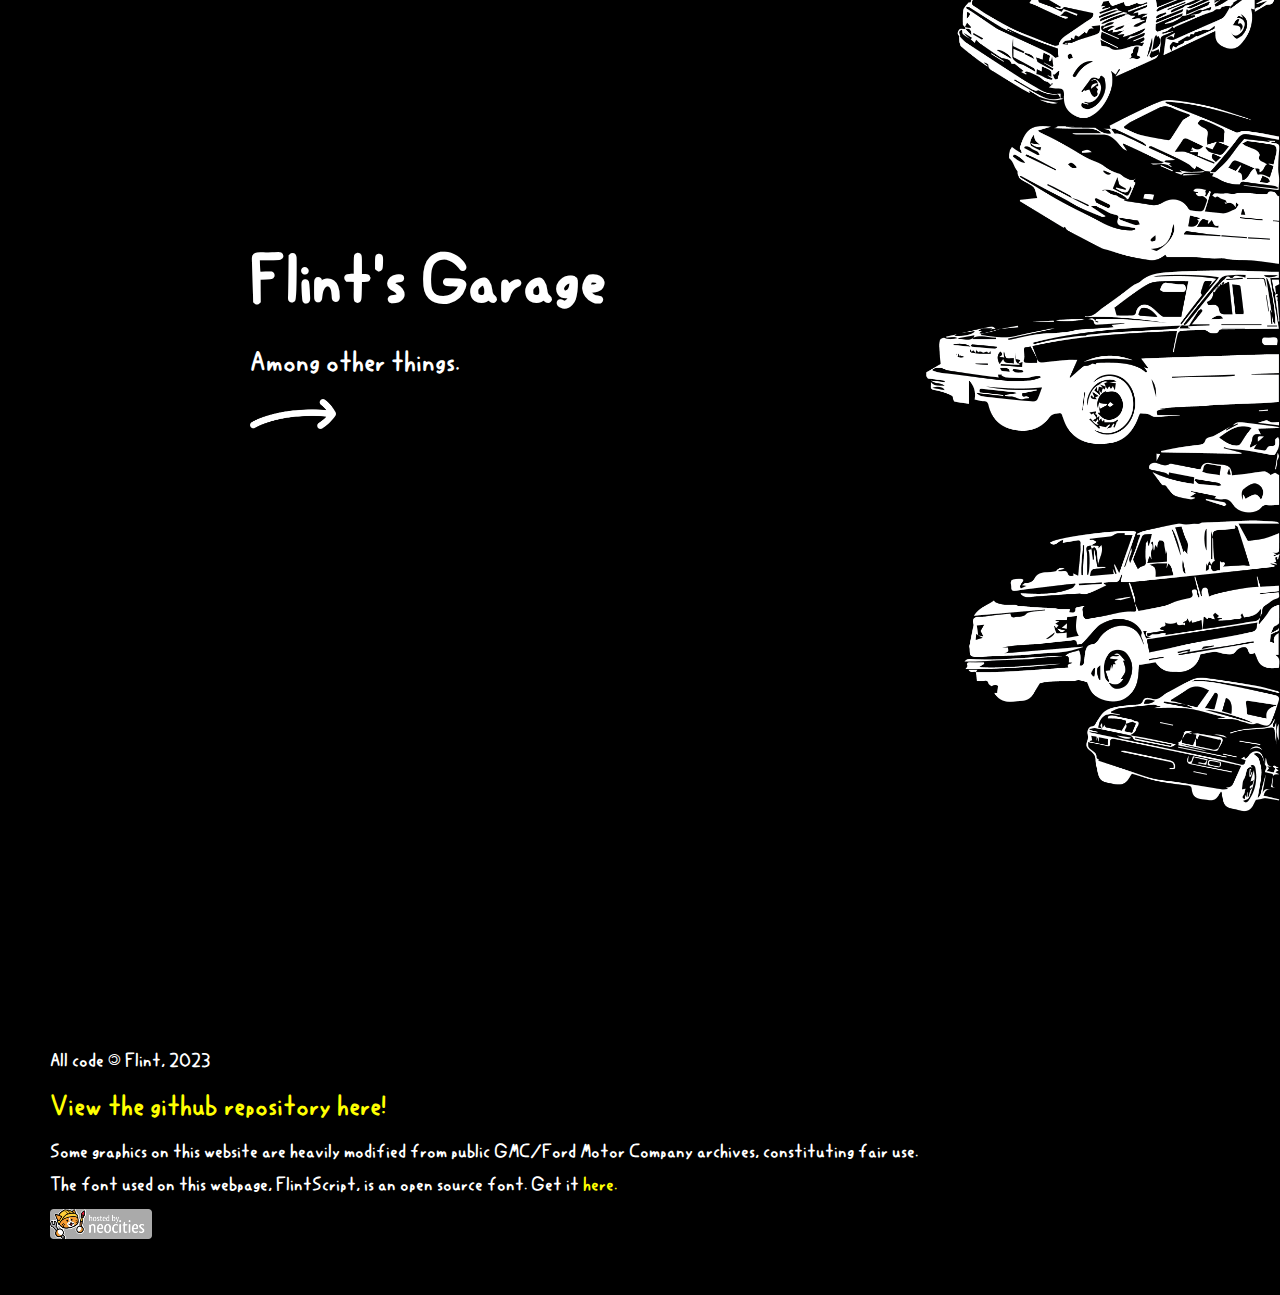
==== index.html @ 7470379d "first commit" ====
<!DOCTYPE html>
<html>
  	<head>
		<meta charset="UTF-8">
		<meta name="viewport" content="width=device-width, initial-scale=1.0">
		<title>Flint's Garage</title>
		<style>
			@font-face {
				font-family: FlintScript;
				src: url('fonts/FlintScript/FlintScript.woff') format('woff');
				src: url('fonts/FlintScript/FlintScript.woff2') format('woff2');
				src: url('fonts/FlintScript/FlintScript.ttf') format('truetype');
			}

			body {
				background-color: black;
				color: white;
				font-size: 24px;
				font-family: 'FlintScript';
				margin: 50px;
				padding: 0px;
			}

				.textlink a:link {
                    color: yellow;
                    background-color: transparent;
                    text-decoration: none;
                }
                .textlink a:visited {
                    color: lightskyblue;
                    background-color: transparent;
                    text-decoration: none;
                }
                .textlink a:hover {
                    color: black;
                    background-color: white;
                    text-decoration: none;
                }
                .textlink a:active {
                    color: black;
                    background-color: yellow;
                    text-decoration: underline;
                }
    	</style>
  	</head>

  	<body>
		<img src="images/collage.png" height="30%" width="30%" style="position:relative; top:-50px; right:-50px; float:right; image-rendering:crisp-edges;">
    	<h1 style="font-size:56px; padding-left:200px; padding-top:200px;">Flint's Garage</h1>
		<p style="padding-left:200px;">Among other things.</p>
		<a href="/home"><img src="images/arrow.png" style="height:30px; image-rendering:auto; padding-left:200px;"></a>
		<p style="padding-top:600px; font-size:16px;">All code 🄯 Flint, 2023 </p>
		<span class="textlink"><p><a href="https://github.com/HooBearB/flintsGarage">View the github repository here!</a></p></span>
		<p style="font-size:16px;">Some graphics on this website are heavily modified from public GMC/Ford Motor Company archives, constituting fair use.</p>
		<span class="textlink"><p style="font-size:16px;">The font used on this webpage, FlintScript, is an open source font. Get it <a href="https://github.com/HooBearB/flintsGarage/fonts/FlintScript/FlintScript.ttf">here.</a></p></span>
		<img src="neocities.png" style="height:30px; image-rendering:auto;">
  	</body>
</html>
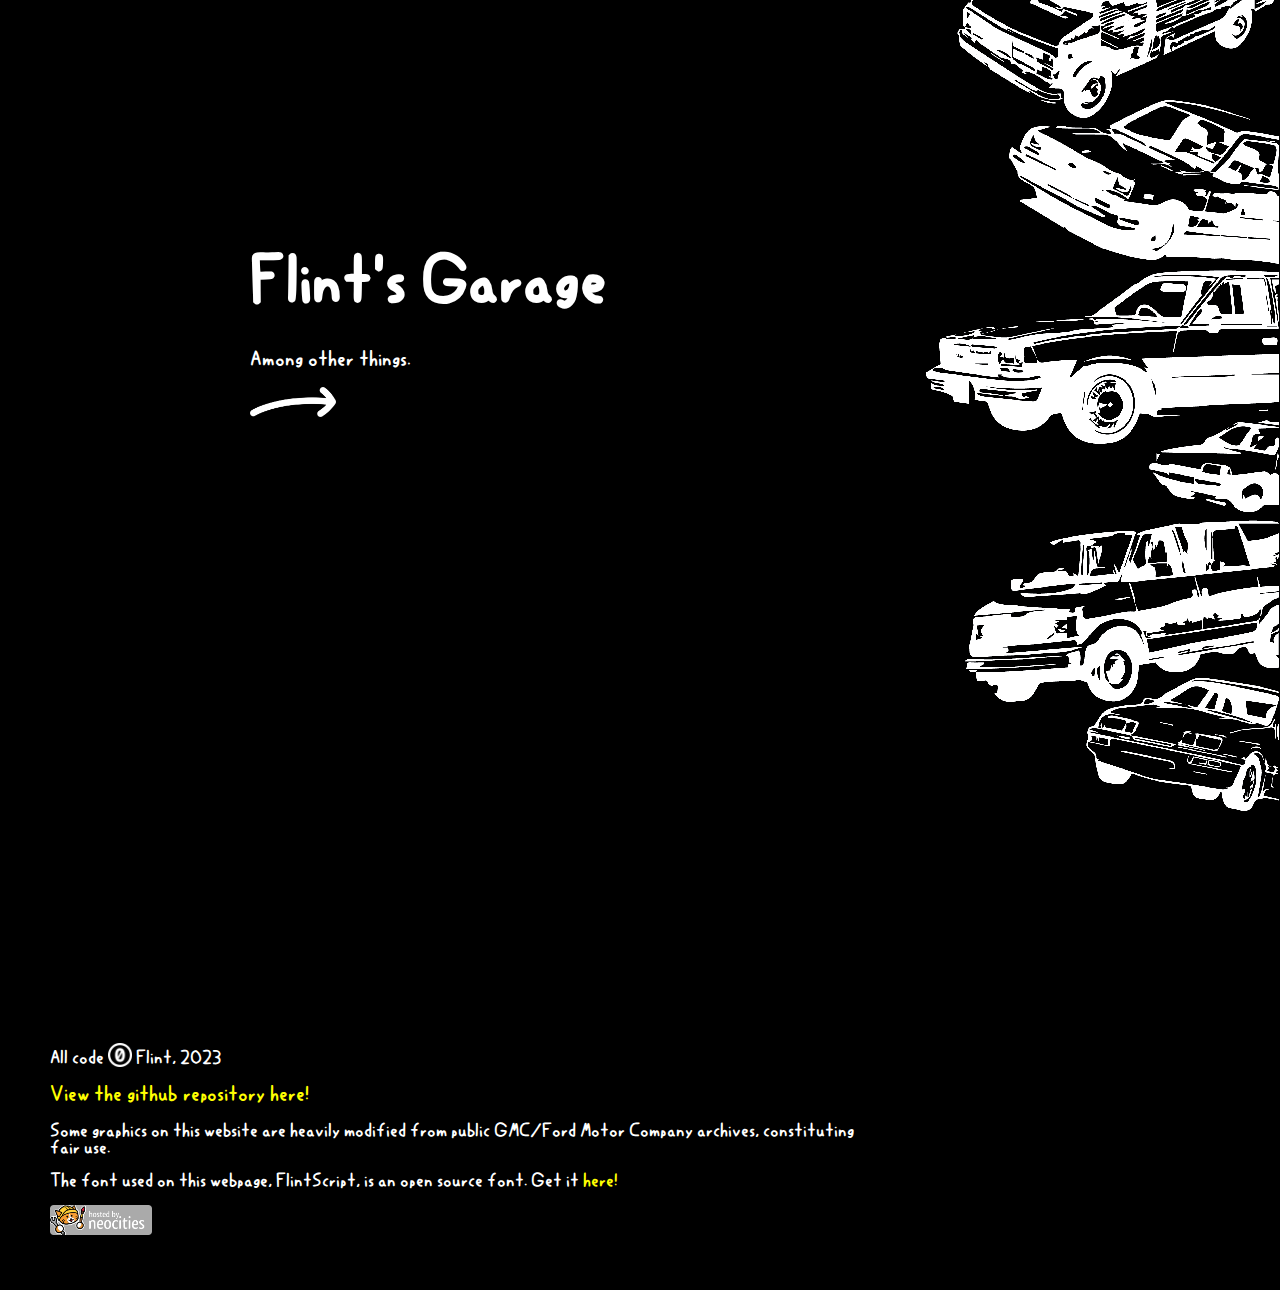
==== commit eb1fc664: "The great shrinking (CSS mounting)" ====
--- a/index.html
+++ b/index.html
@@ -4,55 +4,20 @@
 		<meta charset="UTF-8">
 		<meta name="viewport" content="width=device-width, initial-scale=1.0">
 		<title>Flint's Garage</title>
-		<style>
-			@font-face {
-				font-family: FlintScript;
-				src: url('fonts/FlintScript/FlintScript.woff') format('woff');
-				src: url('fonts/FlintScript/FlintScript.woff2') format('woff2');
-				src: url('fonts/FlintScript/FlintScript.ttf') format('truetype');
-			}
-
-			body {
-				background-color: black;
-				color: white;
-				font-size: 24px;
-				font-family: 'FlintScript';
-				margin: 50px;
-				padding: 0px;
-			}
-
-				.textlink a:link {
-                    color: yellow;
-                    background-color: transparent;
-                    text-decoration: none;
-                }
-                .textlink a:visited {
-                    color: lightskyblue;
-                    background-color: transparent;
-                    text-decoration: none;
-                }
-                .textlink a:hover {
-                    color: black;
-                    background-color: white;
-                    text-decoration: none;
-                }
-                .textlink a:active {
-                    color: black;
-                    background-color: yellow;
-                    text-decoration: underline;
-                }
-    	</style>
+		<link rel="stylesheet" href="style.css">
   	</head>
 
   	<body>
 		<img src="images/collage.png" height="30%" width="30%" style="position:relative; top:-50px; right:-50px; float:right; image-rendering:crisp-edges;">
-    	<h1 style="font-size:56px; padding-left:200px; padding-top:200px;">Flint's Garage</h1>
+    	<div style="padding-right:30%">
+		<h1 style="font-size:56px; padding-left:200px; padding-top:200px;">Flint's Garage</h1>
 		<p style="padding-left:200px;">Among other things.</p>
 		<a href="/home"><img src="images/arrow.png" style="height:30px; image-rendering:auto; padding-left:200px;"></a>
-		<p style="padding-top:600px; font-size:16px;">All code 🄯 Flint, 2023 </p>
+		<p style="padding-top:600px; font-size:16px;">All code <img src="images/nrri.png" style="position:relative; bottom:-5px; image-rendering:auto;" height="24px" width="24px"> Flint, 2023 </p>
 		<span class="textlink"><p><a href="https://github.com/HooBearB/flintsGarage">View the github repository here!</a></p></span>
 		<p style="font-size:16px;">Some graphics on this website are heavily modified from public GMC/Ford Motor Company archives, constituting fair use.</p>
-		<span class="textlink"><p style="font-size:16px;">The font used on this webpage, FlintScript, is an open source font. Get it <a href="https://github.com/HooBearB/flintsGarage/fonts/FlintScript/FlintScript.ttf">here.</a></p></span>
+		<span class="textlink"><p style="font-size:16px;">The font used on this webpage, FlintScript, is an open source font. Get it <a href="https://github.com/HooBearB/flintsGarage/blob/master/fonts/FlintScript/FlintScript.ttf">here!</a></p></span>
 		<img src="neocities.png" style="height:30px; image-rendering:auto;">
+		</div>
   	</body>
 </html>--- a/style.css
+++ b/style.css
@@ -0,0 +1,47 @@
+@font-face {
+    font-family: FlintScript;
+    src: url('fonts/FlintScript/FlintScript.woff') format('woff');
+    src: url('fonts/FlintScript/FlintScript.woff2') format('woff2');
+    src: url('fonts/FlintScript/FlintScript.ttf') format('truetype');
+}
+
+::-moz-selection {
+    color: black;
+    background: white;
+}
+
+::selection {
+    color: black;
+    background: white;
+}
+
+body {
+    background-color: black;
+    color: white;
+    font-size: 18px;
+    font-family: 'FlintScript';
+    margin: 50px;
+    padding: 0px;
+    image-rendering: pixelated;
+}
+
+.textlink a:link {
+    color: yellow;
+    background-color: transparent;
+    text-decoration: none;
+}
+.textlink a:visited {
+    color: lightskyblue;
+    background-color: transparent;
+    text-decoration: none;
+}
+.textlink a:hover {
+    color: yellow;
+    background-color: transparent;
+    text-decoration: underline dotted yellow;
+}
+.textlink a:active {
+    color: black;
+    background-color: yellow;
+    text-decoration: underline;
+}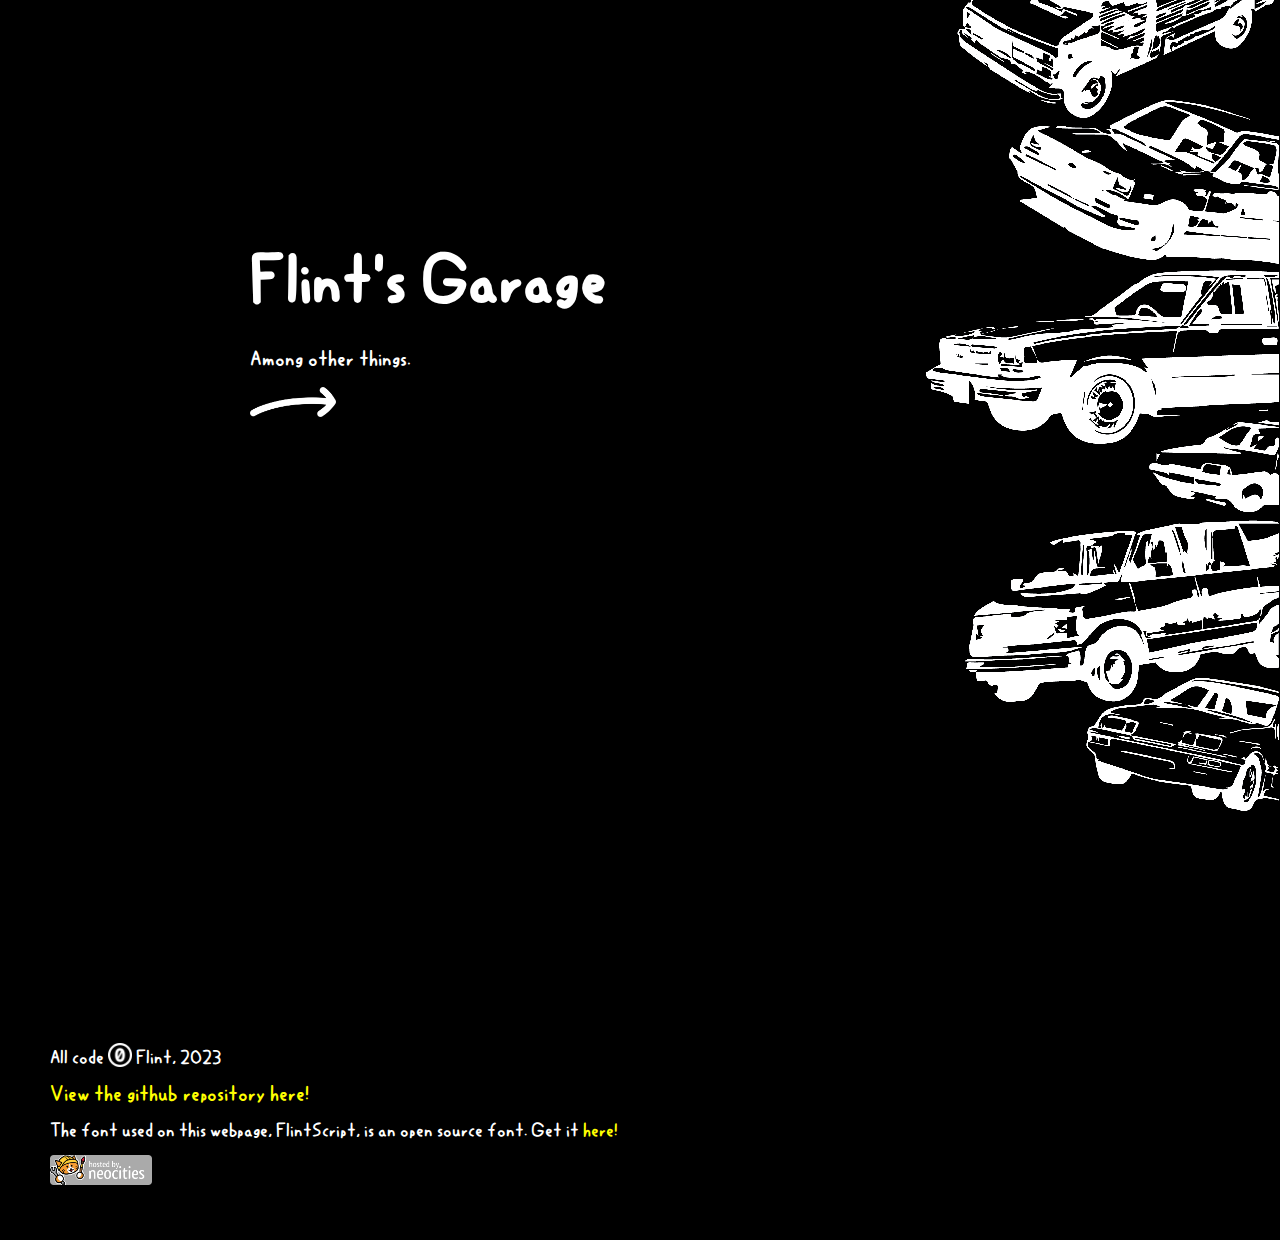
==== commit 0c5b15a9: "Icon implementation without icon, home page layout" ====
--- a/index.html
+++ b/index.html
@@ -4,6 +4,7 @@
 		<meta charset="UTF-8">
 		<meta name="viewport" content="width=device-width, initial-scale=1.0">
 		<title>Flint's Garage</title>
+		<link rel="icon" href="images/icon.png">
 		<link rel="stylesheet" href="style.css">
   	</head>
 
@@ -15,7 +16,6 @@
 		<a href="/home"><img src="images/arrow.png" style="height:30px; image-rendering:auto; padding-left:200px;"></a>
 		<p style="padding-top:600px; font-size:16px;">All code <img src="images/nrri.png" style="position:relative; bottom:-5px; image-rendering:auto;" height="24px" width="24px"> Flint, 2023 </p>
 		<span class="textlink"><p><a href="https://github.com/HooBearB/flintsGarage">View the github repository here!</a></p></span>
-		<p style="font-size:16px;">Some graphics on this website are heavily modified from public GMC/Ford Motor Company archives, constituting fair use.</p>
 		<span class="textlink"><p style="font-size:16px;">The font used on this webpage, FlintScript, is an open source font. Get it <a href="https://github.com/HooBearB/flintsGarage/blob/master/fonts/FlintScript/FlintScript.ttf">here!</a></p></span>
 		<img src="neocities.png" style="height:30px; image-rendering:auto;">
 		</div>
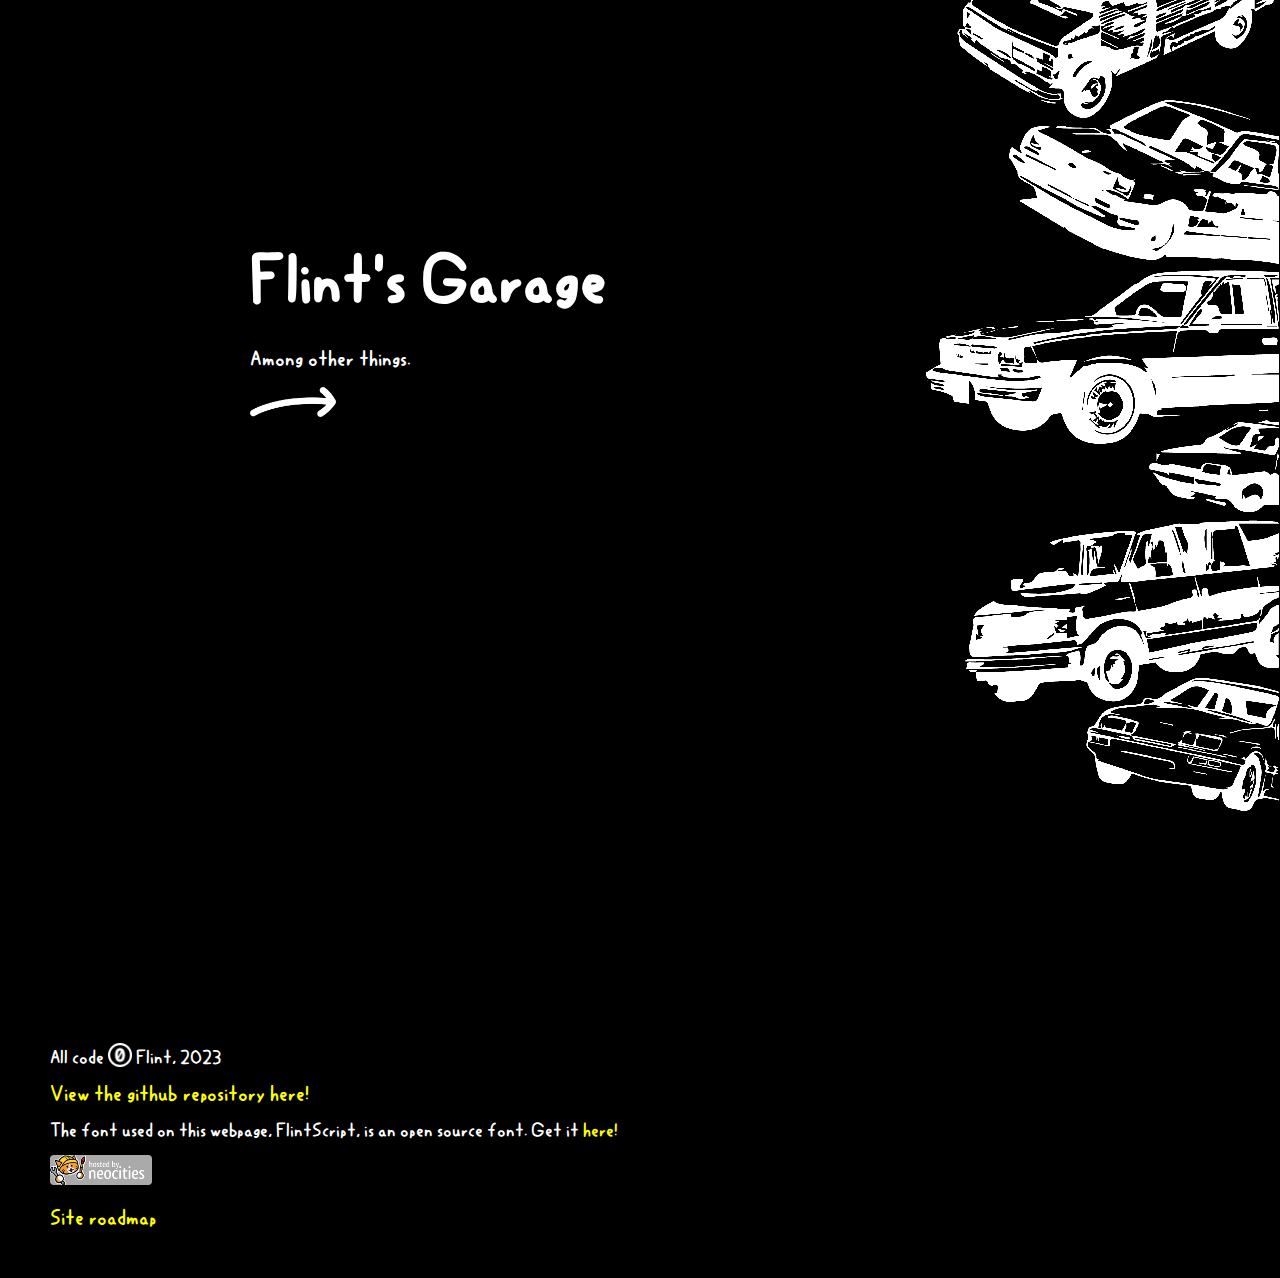
==== commit 79649847: "Adding roadmap to index page" ====
--- a/index.html
+++ b/index.html
@@ -18,6 +18,7 @@
 		<span class="textlink"><p><a href="https://github.com/HooBearB/flintsGarage">View the github repository here!</a></p></span>
 		<span class="textlink"><p style="font-size:16px;">The font used on this webpage, FlintScript, is an open source font. Get it <a href="https://github.com/HooBearB/flintsGarage/blob/master/fonts/FlintScript/FlintScript.ttf">here!</a></p></span>
 		<img src="neocities.png" style="height:30px; image-rendering:auto;">
+		<span class="textlink"><a href="/roadmap"><p>Site roadmap</p></a></span>
 		</div>
   	</body>
 </html>--- a/style.css
+++ b/style.css
@@ -23,6 +23,7 @@
     margin: 50px;
     padding: 0px;
     image-rendering: pixelated;
+    text-underline-offset: 5px;
 }
 
 .textlink a:link {
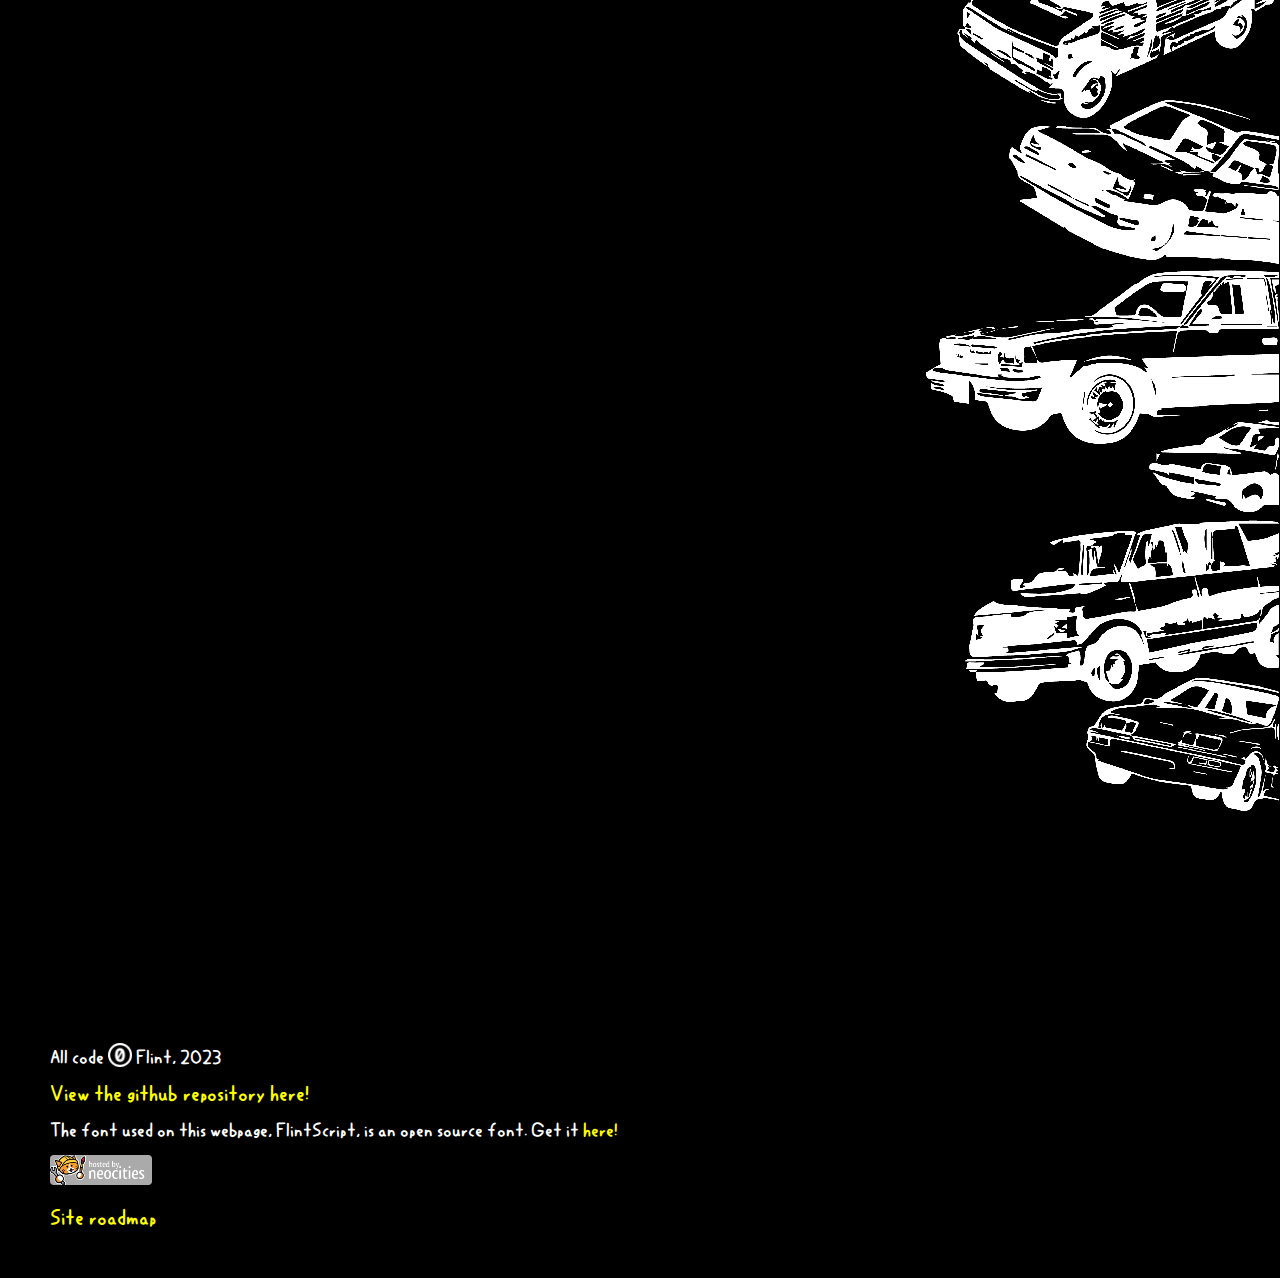
==== commit d289ffbd: "Animations for cool factor" ====
--- a/index.html
+++ b/index.html
@@ -6,14 +6,21 @@
 		<title>Flint's Garage</title>
 		<link rel="icon" href="images/icon.png">
 		<link rel="stylesheet" href="style.css">
+		<link rel="stylesheet" href="animations.css">
   	</head>
 
   	<body>
 		<img src="images/collage.png" height="30%" width="30%" style="position:relative; top:-50px; right:-50px; float:right; image-rendering:crisp-edges;">
     	<div style="padding-right:30%">
-		<h1 style="font-size:56px; padding-left:200px; padding-top:200px;">Flint's Garage</h1>
-		<p style="padding-left:200px;">Among other things.</p>
-		<a href="/home"><img src="images/arrow.png" style="height:30px; image-rendering:auto; padding-left:200px;"></a>
+		<div class="fade-in" style="position:relative; animation-delay:0.1s;">
+			<h1 style="font-size:56px; padding-left:200px; padding-top:200px;">Flint's Garage</h1>
+		</div>
+		<div class="fade-in" style="position:relative; animation-delay:0.3s;">
+			<p style="padding-left:200px;">Among other things.</p>
+		</div>
+		<div class="fade-in" style="position:relative; animation-delay:0.5s;">
+			<a href="/home"><img src="images/arrow.png" style="height:30px; image-rendering:auto; padding-left:200px;"></a>
+		</div>
 		<p style="padding-top:600px; font-size:16px;">All code <img src="images/nrri.png" style="position:relative; bottom:-5px; image-rendering:auto;" height="24px" width="24px"> Flint, 2023 </p>
 		<span class="textlink"><p><a href="https://github.com/HooBearB/flintsGarage">View the github repository here!</a></p></span>
 		<span class="textlink"><p style="font-size:16px;">The font used on this webpage, FlintScript, is an open source font. Get it <a href="https://github.com/HooBearB/flintsGarage/blob/master/fonts/FlintScript/FlintScript.ttf">here!</a></p></span>
--- a/animations.css
+++ b/animations.css
@@ -0,0 +1,30 @@
+.fade-in {
+    position:relative;
+    opacity:0;
+    left:-100px;
+    animation-name:fadeIn;
+    animation-duration:1s;
+    animation-fill-mode:forwards;
+    animation-timing-function:ease-out
+}
+
+@keyframes fadeIn {
+    0% { opacity:0;left:-100px; }
+    100% { opacity:1;left:0px; }
+}
+@-moz-keyframes fadeIn {
+    0% { opacity:0;left:-100px; }
+    100% { opacity:1;left:0px; }
+}
+@-webkit-keyframes fadeIn {
+    0% { opacity:0;left:-100px; }
+    100% { opacity:1;left:0px; }
+}
+@-o-keyframes fadeIn {
+    0% { opacity:0;left:-100px; }
+    100% { opacity:1;left:0px; }
+}
+@-ms-keyframes fadeIn {
+    0% { opacity:0;left:-100px; }
+    100% { opacity:1;left:0px; }
+}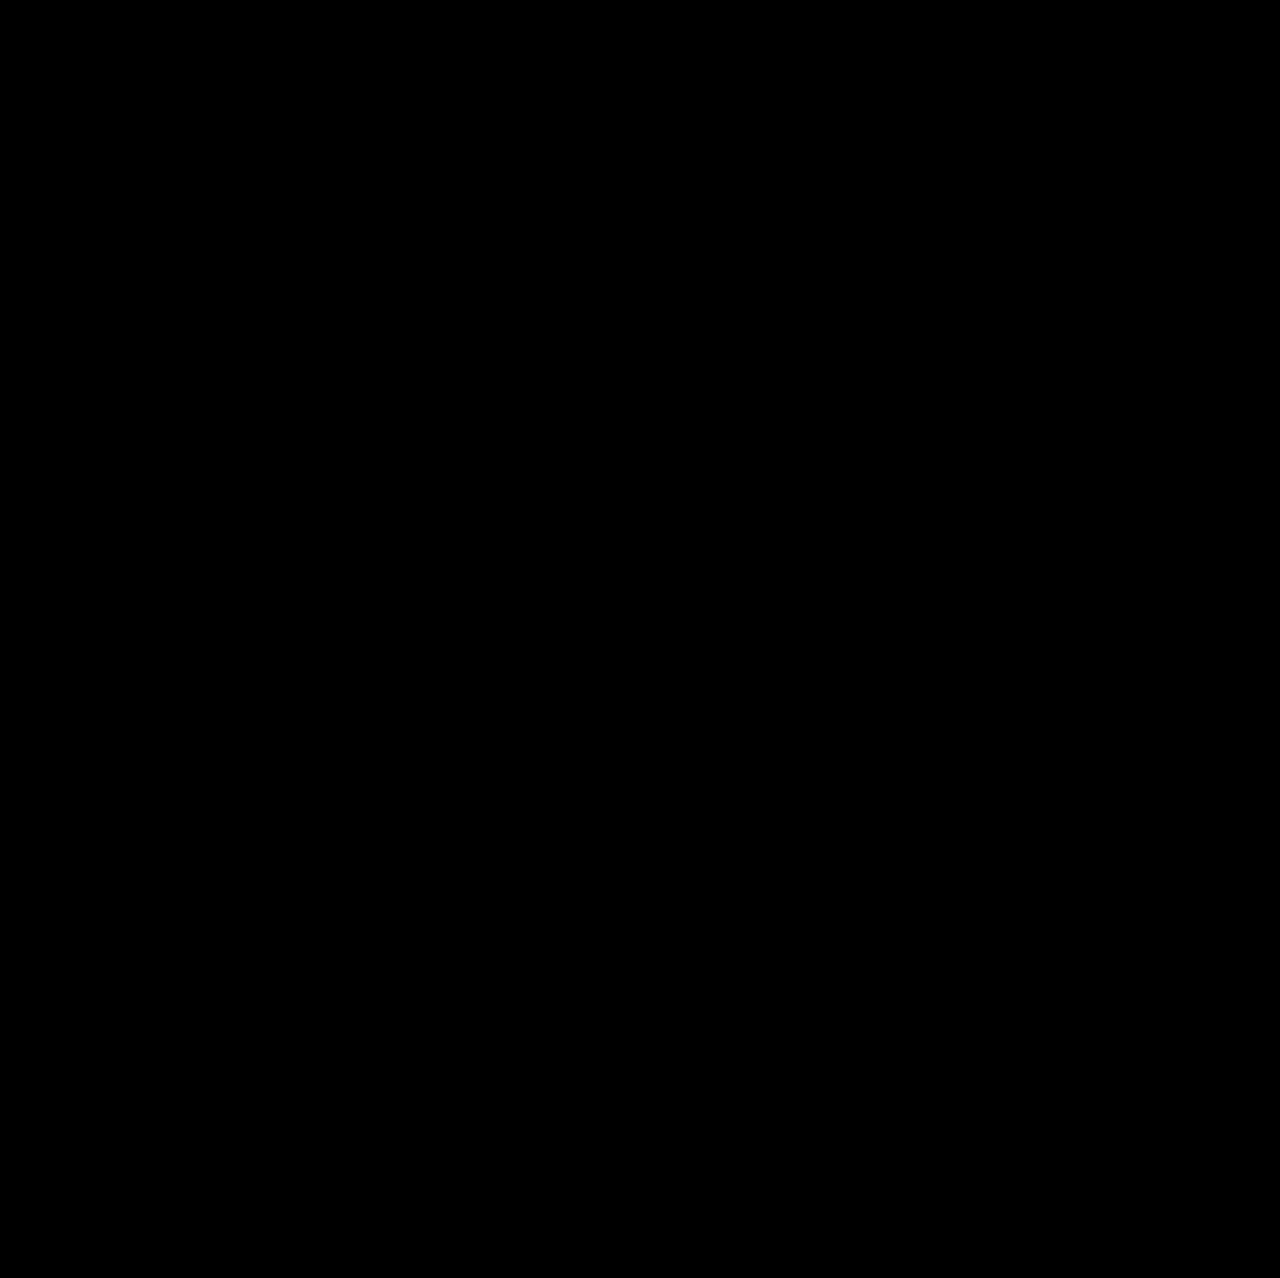
==== commit f4ef61cc: "Cool animations #2" ====
--- a/index.html
+++ b/index.html
@@ -10,22 +10,27 @@
   	</head>
 
   	<body>
-		<img src="images/collage.png" height="30%" width="30%" style="position:relative; top:-50px; right:-50px; float:right; image-rendering:crisp-edges;">
-    	<div style="padding-right:30%">
-		<div class="fade-in" style="position:relative; animation-delay:0.1s;">
-			<h1 style="font-size:56px; padding-left:200px; padding-top:200px;">Flint's Garage</h1>
-		</div>
-		<div class="fade-in" style="position:relative; animation-delay:0.3s;">
-			<p style="padding-left:200px;">Among other things.</p>
-		</div>
-		<div class="fade-in" style="position:relative; animation-delay:0.5s;">
-			<a href="/home"><img src="images/arrow.png" style="height:30px; image-rendering:auto; padding-left:200px;"></a>
-		</div>
-		<p style="padding-top:600px; font-size:16px;">All code <img src="images/nrri.png" style="position:relative; bottom:-5px; image-rendering:auto;" height="24px" width="24px"> Flint, 2023 </p>
-		<span class="textlink"><p><a href="https://github.com/HooBearB/flintsGarage">View the github repository here!</a></p></span>
-		<span class="textlink"><p style="font-size:16px;">The font used on this webpage, FlintScript, is an open source font. Get it <a href="https://github.com/HooBearB/flintsGarage/blob/master/fonts/FlintScript/FlintScript.ttf">here!</a></p></span>
-		<img src="neocities.png" style="height:30px; image-rendering:auto;">
-		<span class="textlink"><a href="/roadmap"><p>Site roadmap</p></a></span>
+		<div class="fade-in-right" style="position:relative; animation-delay:0.1s;">
+			<img src="images/collage.png" height="30%" width="30%" style="position:relative; top:-50px; right:-50px; float:right; image-rendering:crisp-edges;">
+    	</div>
+		<div style="padding-right:30%">
+			<div class="fade-in-left" style="position:relative; animation-delay:0.1s;">
+				<h1 style="font-size:56px; padding-left:200px; padding-top:200px;">Flint's Garage</h1>
+			</div>
+			<div class="fade-in-left" style="position:relative; animation-delay:0.3s;">
+				<p style="padding-left:200px;">Among other things.</p>
+			</div>
+			<div class="fade-in-left" style="position:relative; animation-delay:0.5s;">
+				<a href="/home"><img src="images/arrow.png" style="height:30px; image-rendering:auto; padding-left:200px;"></a>
+			</div>
+
+			<div class="fade-in-left" style="position:relative; animation-delay:0.3s;">
+				<p style="padding-top:600px; font-size:16px;">All code <img src="images/nrri.png" style="position:relative; bottom:-5px; image-rendering:auto;" height="24px" width="24px"> Flint, 2023 </p>
+				<span class="textlink"><p><a href="https://github.com/HooBearB/flintsGarage">View the github repository here!</a></p></span>
+				<span class="textlink"><p style="font-size:16px;">The font used on this webpage, FlintScript, is an open source font. Get it <a href="https://github.com/HooBearB/flintsGarage/blob/master/fonts/FlintScript/FlintScript.ttf">here!</a></p></span>
+				<img src="neocities.png" style="height:30px; image-rendering:auto;">
+				<span class="textlink"><a href="/roadmap"><p>Site roadmap</p></a></span>
+			</div>
 		</div>
   	</body>
 </html>--- a/animations.css
+++ b/animations.css
@@ -1,30 +1,61 @@
-.fade-in {
+.fade-in-left {
     position:relative;
     opacity:0;
     left:-100px;
-    animation-name:fadeIn;
+    animation-name:fadeInLeft;
     animation-duration:1s;
     animation-fill-mode:forwards;
     animation-timing-function:ease-out
 }
 
-@keyframes fadeIn {
+@keyframes fadeInLeft {
     0% { opacity:0;left:-100px; }
     100% { opacity:1;left:0px; }
 }
-@-moz-keyframes fadeIn {
+@-moz-keyframes fadeInLeft {
     0% { opacity:0;left:-100px; }
     100% { opacity:1;left:0px; }
 }
-@-webkit-keyframes fadeIn {
+@-webkit-keyframes fadeInLeft {
     0% { opacity:0;left:-100px; }
     100% { opacity:1;left:0px; }
 }
-@-o-keyframes fadeIn {
+@-o-keyframes fadeInLeft {
     0% { opacity:0;left:-100px; }
     100% { opacity:1;left:0px; }
 }
-@-ms-keyframes fadeIn {
+@-ms-keyframes fadeInLeft {
     0% { opacity:0;left:-100px; }
     100% { opacity:1;left:0px; }
+}
+
+.fade-in-right {
+    position:relative;
+    opacity:0;
+    left:100px;
+    animation-name:fadeInRight;
+    animation-duration:1s;
+    animation-fill-mode:forwards;
+    animation-timing-function:ease-out
+}
+
+@keyframes fadeInRight {
+    0% { opacity:0;left:100px; }
+    100% { opacity:1;left:0px; }
+}
+@-moz-keyframes fadeInRight {
+    0% { opacity:0;left:100px; }
+    100% { opacity:1;left:0px; }
+}
+@-webkit-keyframes fadeInRight {
+    0% { opacity:0;left:100px; }
+    100% { opacity:1;left:0px; }
+}
+@-o-keyframes fadeInRight {
+    0% { opacity:0;left:100px; }
+    100% { opacity:1;left:0px; }
+}
+@-ms-keyframes fadeInRight {
+    0% { opacity:0;left:100px; }
+    100% { opacity:1;left:0px; }
 }